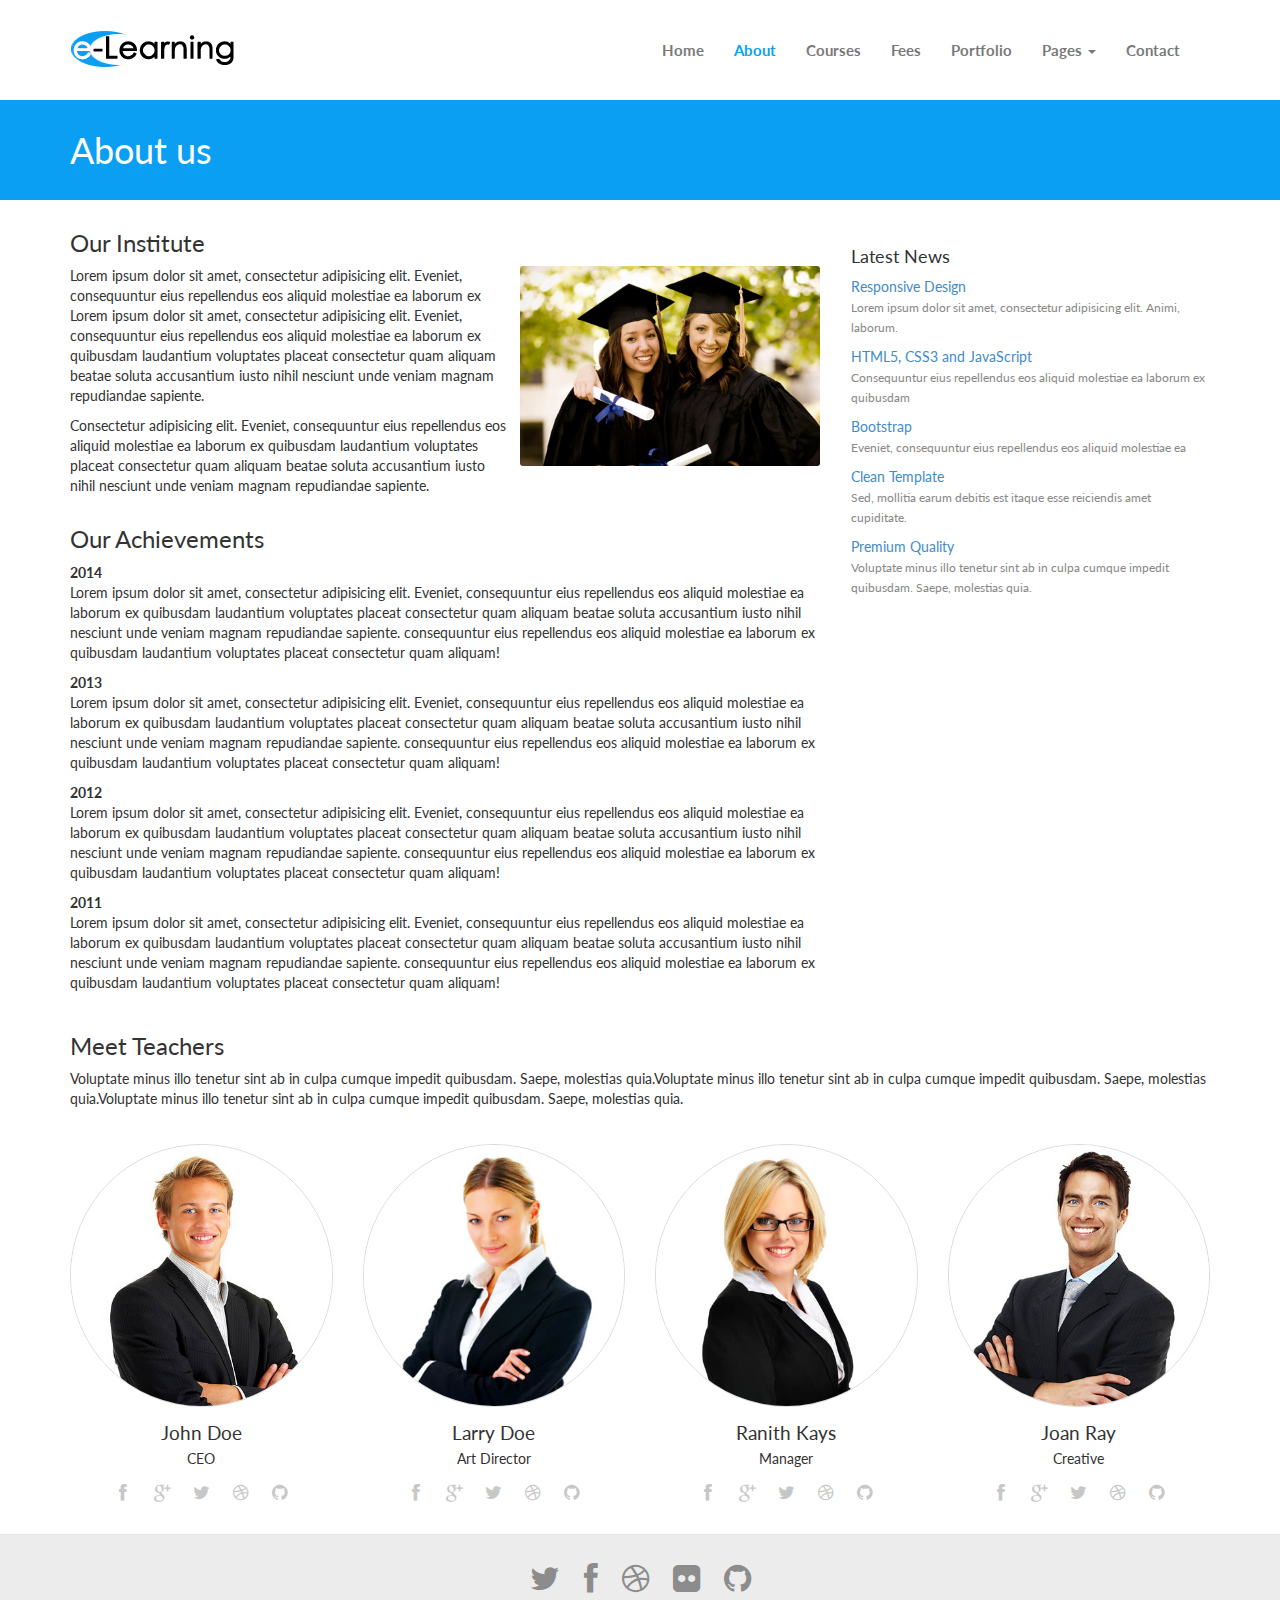
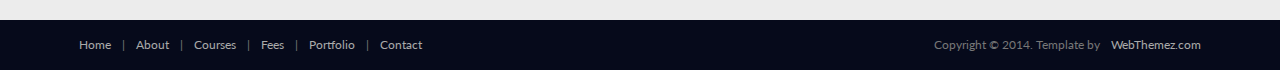
==== about.html @ e1119a82 "Added files via upload" ====
<!DOCTYPE html>
<html lang="en">
<head>
    <meta charset="utf-8">
    <meta name="viewport" content="width=device-width, initial-scale=1.0">
    <meta name="description" content="eLearning is a modern and fully responsive Template by WebThemez.">
    <meta name="author" content="webThemez.com">
    <title>eLearning - Free Educational Responsive Web Template </title>
    <link rel="favicon" href="assets/images/favicon.png">
    <link rel="stylesheet" media="screen" href="http://fonts.googleapis.com/css?family=Open+Sans:300,400,700">
    <link rel="stylesheet" href="assets/css/bootstrap.min.css">
    <link rel="stylesheet" href="assets/css/font-awesome.min.css">
    <!-- Custom styles for our template -->
    <link rel="stylesheet" href="assets/css/bootstrap-theme.css" media="screen">
    <link rel="stylesheet" href="assets/css/style.css">
    <!-- HTML5 shim and Respond.js IE8 support of HTML5 elements and media queries -->
    <!--[if lt IE 9]>
	<script src="assets/js/html5shiv.js"></script>
	<script src="assets/js/respond.min.js"></script>
	<![endif]-->
</head>

<body>
    <!-- Fixed navbar -->
    <div class="navbar navbar-inverse">
        <div class="container">
            <div class="navbar-header">
                <!-- Button for smallest screens -->
                <button type="button" class="navbar-toggle" data-toggle="collapse" data-target=".navbar-collapse"><span class="icon-bar"></span><span class="icon-bar"></span><span class="icon-bar"></span></button>
                <a class="navbar-brand" href="index.html">
                    <img src="assets/images/logo.png" alt="Techro HTML5 template"></a>
            </div>
            <div class="navbar-collapse collapse">
                <ul class="nav navbar-nav pull-right mainNav">
                    <li><a href="index.html">Home</a></li>
                    <li class="active"><a href="about.html">About</a></li>
                    <li><a href="courses.html">Courses</a></li>
                    <li><a href="fees.html">Fees</a></li>
                    <li><a href="portfolio.html">Portfolio</a></li>
                    <li class="dropdown">
                        <a href="#" class="dropdown-toggle" data-toggle="dropdown">Pages <b class="caret"></b></a>
                        <ul class="dropdown-menu">
                            <li><a href="sidebar-right.html">Right Sidebar</a></li>
                            <li><a href="#">Dummy Link1</a></li>
                            <li><a href="#">Dummy Link2</a></li>
                            <li><a href="#">Dummy Link3</a></li>
                        </ul>
                    </li>
                    <li><a href="contact.html">Contact</a></li>
                </ul>
            </div>
            <!--/.nav-collapse -->
        </div>
    </div>
    <!-- /.navbar -->

    <header id="head" class="secondary">
        <div class="container">
            <div class="row">
                <div class="col-sm-8">
                    <h1>About us</h1>
                </div>
            </div>
        </div>
    </header>

    <!-- container -->
    <section class="container">
        <div class="row">
            <!-- main content -->
            <section class="col-sm-8 maincontent">
                <h3>Our Institute</h3>
                <p>
                    <img src="assets/images/about.jpg" alt="" class="img-rounded pull-right" width="300">
                    Lorem ipsum dolor sit amet, consectetur adipisicing elit. Eveniet, consequuntur eius repellendus eos aliquid molestiae ea laborum ex Lorem ipsum dolor sit amet, consectetur adipisicing elit. Eveniet, consequuntur eius repellendus eos aliquid molestiae ea laborum ex quibusdam laudantium voluptates placeat consectetur quam aliquam beatae soluta accusantium iusto nihil nesciunt unde veniam magnam repudiandae sapiente.
                </p>
                <p>Consectetur adipisicing elit. Eveniet, consequuntur eius repellendus eos aliquid molestiae ea laborum ex quibusdam laudantium voluptates placeat consectetur quam aliquam beatae soluta accusantium iusto nihil nesciunt unde veniam magnam repudiandae sapiente.</p>
                <h3>Our Achievements</h3>
                <strong>2014</strong>
                <p>Lorem ipsum dolor sit amet, consectetur adipisicing elit. Eveniet, consequuntur eius repellendus eos aliquid molestiae ea laborum ex quibusdam laudantium voluptates placeat consectetur quam aliquam beatae soluta accusantium iusto nihil nesciunt unde veniam magnam repudiandae sapiente. consequuntur eius repellendus eos aliquid molestiae ea laborum ex quibusdam laudantium voluptates placeat consectetur quam aliquam!</p>
                <strong>2013</strong>
                <p>Lorem ipsum dolor sit amet, consectetur adipisicing elit. Eveniet, consequuntur eius repellendus eos aliquid molestiae ea laborum ex quibusdam laudantium voluptates placeat consectetur quam aliquam beatae soluta accusantium iusto nihil nesciunt unde veniam magnam repudiandae sapiente. consequuntur eius repellendus eos aliquid molestiae ea laborum ex quibusdam laudantium voluptates placeat consectetur quam aliquam!</p>
                <strong>2012</strong>
                <p>Lorem ipsum dolor sit amet, consectetur adipisicing elit. Eveniet, consequuntur eius repellendus eos aliquid molestiae ea laborum ex quibusdam laudantium voluptates placeat consectetur quam aliquam beatae soluta accusantium iusto nihil nesciunt unde veniam magnam repudiandae sapiente. consequuntur eius repellendus eos aliquid molestiae ea laborum ex quibusdam laudantium voluptates placeat consectetur quam aliquam!</p>
                <strong>2011</strong>
                <p>Lorem ipsum dolor sit amet, consectetur adipisicing elit. Eveniet, consequuntur eius repellendus eos aliquid molestiae ea laborum ex quibusdam laudantium voluptates placeat consectetur quam aliquam beatae soluta accusantium iusto nihil nesciunt unde veniam magnam repudiandae sapiente. consequuntur eius repellendus eos aliquid molestiae ea laborum ex quibusdam laudantium voluptates placeat consectetur quam aliquam!</p>
            </section>
            <!-- /main -->

            <!-- Sidebar -->
            <aside class="col-sm-4 sidebar sidebar-right">

                <div class="panel">
                    <h4>Latest News</h4>
                    <ul class="list-unstyled list-spaces">
                        <li><a href="">Responsive Design</a><br>
                            <span class="small text-muted">Lorem ipsum dolor sit amet, consectetur adipisicing elit. Animi, laborum.</span></li>
                        <li><a href="">HTML5, CSS3 and JavaScript</a><br>
                            <span class="small text-muted">Consequuntur eius repellendus eos aliquid molestiae ea laborum ex quibusdam</span></li>
                        <li><a href="">Bootstrap</a><br>
                            <span class="small text-muted">Eveniet, consequuntur eius repellendus eos aliquid molestiae ea</span></li>
                        <li><a href="">Clean Template</a><br>
                            <span class="small text-muted">Sed, mollitia earum debitis est itaque esse reiciendis amet cupiditate.</span></li>
                        <li><a href="">Premium Quality</a><br>
                            <span class="small text-muted">Voluptate minus illo tenetur sint ab in culpa cumque impedit quibusdam. Saepe, molestias quia.</span></li>
                    </ul>
                </div>

            </aside>
            <!-- /Sidebar -->

        </div>
    </section>
    <!-- /container -->
    <section class="team-content">
        <div class="container">
            <div class="row">
                <div class="col-md-12">
                    <h3>Meet Teachers</h3>
                    <p>Voluptate minus illo tenetur sint ab in culpa cumque impedit quibusdam. Saepe, molestias quia.Voluptate minus illo tenetur sint ab in culpa cumque impedit quibusdam. Saepe, molestias quia.Voluptate minus illo tenetur sint ab in culpa cumque impedit quibusdam. Saepe, molestias quia.</p>
                    <br />
                </div>
            </div>
            <div class="row">

                <div class="col-md-3 col-sm-6 col-xs-6">
                    <!-- Team Member -->
                    <div class="team-member">
                        <!-- Image Hover Block -->
                        <div class="member-img">
                            <!-- Image  -->
                            <img class="img-responsive" src="assets/images/photo-1.jpg" alt="">
                        </div>
                        <!-- Member Details -->
                        <h4>John Doe</h4>
                        <!-- Designation -->
                        <span class="pos">CEO</span>
                        <div class="team-socials">
                            <a href="#"><i class="fa fa-facebook"></i></a>
                            <a href="#"><i class="fa fa-google-plus"></i></a>
                            <a href="#"><i class="fa fa-twitter"></i></a>
                            <a href="#"><i class="fa fa-dribbble"></i></a>
                            <a href="#"><i class="fa fa-github"></i></a>
                        </div>
                    </div>
                </div>
                <div class="col-md-3 col-sm-6 col-xs-6">
                    <!-- Team Member -->
                    <div class="team-member pDark">
                        <!-- Image Hover Block -->
                        <div class="member-img">
                            <!-- Image  -->
                            <img class="img-responsive" src="assets/images/photo-2.jpg" alt="">
                        </div>
                        <!-- Member Details -->
                        <h4>Larry Doe</h4>
                        <!-- Designation -->
                        <span class="pos">Art Director</span>
                        <div class="team-socials">
                            <a href="#"><i class="fa fa-facebook"></i></a>
                            <a href="#"><i class="fa fa-google-plus"></i></a>
                            <a href="#"><i class="fa fa-twitter"></i></a>
                            <a href="#"><i class="fa fa-dribbble"></i></a>
                            <a href="#"><i class="fa fa-github"></i></a>
                        </div>
                    </div>
                </div>
                <div class="col-md-3 col-sm-6 col-xs-6">
                    <!-- Team Member -->
                    <div class="team-member pDark">
                        <!-- Image Hover Block -->
                        <div class="member-img">
                            <!-- Image  -->
                            <img class="img-responsive" src="assets/images/photo-3.jpg" alt="">
                        </div>
                        <!-- Member Details -->
                        <h4>Ranith Kays</h4>
                        <!-- Designation -->
                        <span class="pos">Manager</span>
                        <div class="team-socials">
                            <a href="#"><i class="fa fa-facebook"></i></a>
                            <a href="#"><i class="fa fa-google-plus"></i></a>
                            <a href="#"><i class="fa fa-twitter"></i></a>
                            <a href="#"><i class="fa fa-dribbble"></i></a>
                            <a href="#"><i class="fa fa-github"></i></a>
                        </div>
                    </div>
                </div>
                <div class="col-md-3 col-sm-6 col-xs-6">
                    <!-- Team Member -->
                    <div class="team-member pDark">
                        <!-- Image Hover Block -->
                        <div class="member-img">
                            <!-- Image  -->
                            <img class="img-responsive" src="assets/images/photo-4.jpg" alt="">
                        </div>
                        <!-- Member Details -->
                        <h4>Joan Ray</h4>
                        <!-- Designation -->
                        <span class="pos">Creative</span>
                        <div class="team-socials">
                            <a href="#"><i class="fa fa-facebook"></i></a>
                            <a href="#"><i class="fa fa-google-plus"></i></a>
                            <a href="#"><i class="fa fa-twitter"></i></a>
                            <a href="#"><i class="fa fa-dribbble"></i></a>
                            <a href="#"><i class="fa fa-github"></i></a>
                        </div>
                    </div>
                </div>
            </div>
        </div>
    </section>
    <footer id="footer">
        <div class="container">
            <div class="social text-center">
                <a href="#"><i class="fa fa-twitter"></i></a>
                <a href="#"><i class="fa fa-facebook"></i></a>
                <a href="#"><i class="fa fa-dribbble"></i></a>
                <a href="#"><i class="fa fa-flickr"></i></a>
                <a href="#"><i class="fa fa-github"></i></a>
            </div>

            <div class="clear"></div>
            <!--CLEAR FLOATS-->
        </div>
        <div class="footer2">
            <div class="container">
                <div class="row">

                    <div class="col-md-6 panel">
                        <div class="panel-body">
                            <p class="simplenav">
                                <a href="index.html">Home</a> | 
								<a href="about.html">About</a> |
								<a href="courses.html">Courses</a> |
                                <a href="fees.html">Fees</a> |
								<a href="portfolio.html">Portfolio</a> |
								<a href="contact.html">Contact</a>
                            </p>
                        </div>
                    </div>

                    <div class="col-md-6 panel">
                        <div class="panel-body">
                            <p class="text-right">
                                Copyright &copy; 2014. Template by <a href="http://webthemez.com/" rel="develop">WebThemez.com</a>
                            </p>
                        </div>
                    </div>

                </div>
                <!-- /row of panels -->
            </div>
        </div>
    </footer>



    <!-- JavaScript libs are placed at the end of the document so the pages load faster -->
    <script src="http://ajax.googleapis.com/ajax/libs/jquery/1.10.2/jquery.min.js"></script>
    <script src="http://netdna.bootstrapcdn.com/bootstrap/3.0.0/js/bootstrap.min.js"></script>
    <script src="assets/js/custom.js"></script>
</body>
</html>
---- assets/css/style.css ----
/*
Theme: eLearning - Free Educational Responsive Web Template
Description: Free to use for personal and commercial use
Author: WebThemez.com
Website: http://webthemez.com
Note: Please do not remove the footer backlink (webthemez.com)--(if you want to remove contact: webthemez@gmail.com)
Licence: Creative Commons Attribution 3.0** - http://creativecommons.org/licenses/by/3.0/
*/
@import url(http://fonts.googleapis.com/css?family=Lato:400,700);

body {
    font-family: 'Lato', sans-serif;
    font-weight: normal;
}
/*General*/
h1, h2, h3, h4, h5, h6 {
    font-weight: normal;
    font-family: 'Lato', sans-serif;
}

h1, .h1, h2, .h2, h3, .h3 {
    margin-top: 30px;
}

h2 {
    margin: 30px 0;
}

.navbar-toggle {
    background-color: rgba(0, 0, 0, 0.89);
}

blockquote {
    font-style: italic;
    font-family: Georgia;
    color: #999;
    margin: 30px 0 30px;
}

label {
    color: #777;
}

/* Header */
#head {
    background: #181015 url( ../images/bg_header.jpg) no-repeat;
    background-size: cover;
    min-height: 520px;
    text-align: center;
    color: white;
    font-weight: 300;
    position: relative;
    border-top: 1px solid #0b9ff3;
    background-position-x: center;
}

    #head.secondary {
        height: 100px;
        min-height: 100px;
        padding-top: 0px;
    }

    #head .lead {
        font-size: 44px;
        margin-bottom: 6px;
        color: white;
        line-height: 1.15em;
    }

    #head .tagline {
        color: rgba(255,255,255,0.75);
        margin-bottom: 25px;
    }

        #head .tagline a {
            color: #fff;
        }

    #head .btn {
        margin-bottom: 10px;
    }

    #head .btn-default {
        text-shadow: none;
        background: transparent;
        color: rgba(255,255,255,.5);
        -webkit-box-shadow: inset 0px 0px 0px 3px rgba(255,255,255,.5);
        -moz-box-shadow: inset 0px 0px 0px 3px rgba(255,255,255,.5);
        box-shadow: inset 0px 0px 0px 3px rgba(255,255,255,.5);
        background: transparent;
    }

        #head .btn-default:hover,
        #head .btn-default:focus {
            color: rgba(255,255,255,.8);
            -webkit-box-shadow: inset 0px 0px 0px 3px rgba(255,255,255,.8);
            -moz-box-shadow: inset 0px 0px 0px 3px rgba(255,255,255,.8);
            box-shadow: inset 0px 0px 0px 3px rgba(255,255,255,.8);
            background: transparent;
        }

        #head .btn-default:active,
        #head .btn-default.active {
            color: #fff;
            -webkit-box-shadow: inset 0px 0px 0px 3px #fff;
            -moz-box-shadow: inset 0px 0px 0px 3px #fff;
            box-shadow: inset 0px 0px 0px 3px #fff;
            background: transparent;
        }

.panel {
    margin-bottom: 0px;
    background-color: transparent;
    border: 1px solid transparent;
    border-radius: 0px;
    -webkit-box-shadow: none;
    box-shadow: none;
}

.panel-body {
    padding: 0px;
}

.btn-action, .btn-primary {
    color: #FFEFD7;
    background-image: -webkit-linear-gradient(top, #0ecfec 0%, #09bed9 100%);
    background-image: linear-gradient(to bottom, #0ecfec 0%, #09bed9 100%);
    filter: progid:DXImageTransform.Microsoft.gradient(startColorstr='#0ecfec22', endColorstr='#09bed900', GradientType=0);
    filter: progid:DXImageTransform.Microsoft.gradient(enabled = false);
    background-repeat: repeat-x;
    border: 0 none;
}

    .btn-action:hover, .btn-primary:hover {
        background: #04a0b7;
    }

.slideUp {
    top: -100px;
}

.navbar-inverse {
    background: #fff;
}

.navbar-inverse {
    border: none;
}

    .navbar-inverse .navbar-nav > li > a, .navbar-inverse .navbar-nav > .open ul > a {
        color: #797979;
        font-size: 15px;
        font-weight: 700;
    }

        .navbar-inverse .navbar-nav > li > a:hover, .navbar-inverse .navbar-nav > li > a:focus, .navbar-inverse .navbar-nav > .open > a:hover, .navbar-inverse .navbar-nav > .open > a:focus {
            background: none;
            color: #0b9ff3 !important;
        }

    .navbar-inverse .navbar-nav > .active > a {
        background: none;
        color: #0b9ff3;
    }

    .navbar-inverse .navbar-nav > li > a, .navbar-inverse .navbar-nav > .open ul > a {
        text-align: left;
    }
/* Highlights*/
.highlight {
    margin-top: 40px;
}

.h-caption {
    text-align: center;
}

    .h-caption i {
        display: block;
        font-size: 54px;
        color: #0b9ff3;
        margin-bottom: 36px;
    }

    .h-caption h4 {
        color: #382526;
        font-size: 16px;
        font-weight: bold;
        margin-bottom: 20px;
    }

div.hbox {
    background: #fff;
    padding: 10px 15px;
}

.h-body {
}

.jumbotron {
    background-color: #E0E0E0;
}

.page-header {
    border-bottom: 1px solid #15c008;
}

.page-title {
    margin-top: 20px;
    font-weight: 300;
    color: #15c008;
}

.text-muted {
    color: #888;
}

.breadcrumb {
    background: none;
    padding: 0;
    margin: 30px 0 0px 0;
}

ul.list-spaces li {
    margin-bottom: 10px;
}

/* Helpers */
.container-full {
    margin: 0 auto;
    width: 100%;
}

.top-space {
    margin-top: 60px;
}

.top-margin {
    margin-top: 20px;
}

.circle {
    background: rgb(214, 214, 214);
    width: 95px;
    height: 95px;
    border-radius: 90px;
    line-height: 95px;
    margin: 0 auto 20px;
}

img {
    max-width: 100%;
}

    img.pull-right {
        margin-left: 10px;
    }

    img.pull-left {
        margin-right: 10px;
    }

#map {
    width: 100%;
    height: 280px;
}

#social {
    margin-top: 50px;
    margin-bottom: 50px;
}

    #social .wrapper {
        width: 340px;
        margin: 0 auto;
    }

.sidebar {
    padding-top: 36px;
    padding-bottom: 30px;
}

    .sidebar .panel {
        margin-bottom: 20px;
    }

    .sidebar h1, .sidebar .h1, .sidebar h2, .sidebar .h2, .sidebar h3, .sidebar .h3 {
        margin-top: 20px;
    }

.featured-box {
    padding: 20px;
    border: solid 1px #ddd;
    background: rgb(240, 240, 240);
    margin-bottom: 20px;
}

    .featured-box .text {
        padding-left: 80px;
    }

    .featured-box h3 {
        margin: 0 0 5px 0;
    }

    .featured-box i {
        position: absolute;
        display: inline-block;
        color: #0b9ff3;
        border: solid 2px #0b9ff3;
        background: #fff;
        padding: 0px;
        border-radius: 50px;
        width: 24px;
        height: 24px;
        margin: 0px;
        width: 60px;
        height: 60px;
        text-align: center;
        line-height: 60px;
    }

footer {
    border-top: 1px solid #e5e5e5;
    background: #ECECEC;
}

.social {
    margin: 20px 0;
}

    .social a {
        font-size: 32px;
        margin: 0 10px;
        color: #8c8c8c;
    }

        .social a:hover {
            color: #0b9ff3;
        }
/* Footer */
.footer1 {
    background: #fff;
    padding: 30px 0 0 0;
    font-size: 12px;
    color: #999;
}

    .footer1 a {
        color: #ccc;
    }

        .footer1 a:hover {
            color: #fff;
        }

    .footer1 .panel {
        margin-bottom: 30px;
    }

    .footer1 .panel-title {
        font-size: 17px;
        font-weight: bold;
        color: #ccc;
        margin: 0 0 20px;
    }

    .footer1 .entry-meta {
        border-top: 1px solid #ccc;
        border-bottom: 1px solid #ccc;
        margin: 0 0 35px 0;
        padding: 2px 0;
        color: #888888;
        font-size: 12px;
        font-size: 0.75rem;
    }

        .footer1 .entry-meta a {
            color: #333333;
        }

        .footer1 .entry-meta .meta-in {
            border-top: 1px solid #ccc;
            border-bottom: 1px solid #ccc;
            padding: 10px 0;
        }

.follow-me-icons {
    font-size: 30px;
}

    .follow-me-icons i {
        float: left;
        margin: 0 10px 0 0;
        color: #0b9ff3;
    }

.footer2 {
    background: #060a1b;
    padding: 15px 0;
    color: #777;
    font-size: 12px;
}

    .footer2 a {
        color: #aaa;
    }

        .footer2 a:hover {
            color: #fff;
        }

    .footer2 p {
        margin: 0;
    }

.panel-simplenav {
    margin-left: -5px;
}

    .panel-simplenav a {
        margin: 0 5px;
    }

#services .fa {
    color: #0b9ff3;
}
/* carousel */
#quote-carousel {
    padding: 0 10px 30px 10px;
    margin-top: 30px 0px 0px;
}

    /* Control buttons  */
    #quote-carousel .carousel-control {
        background: none;
        color: #222;
        font-size: 2.3em;
        text-shadow: none;
        margin-top: 30px;
    }
        /* Previous button  */
        #quote-carousel .carousel-control.left {
            left: -12px;
        }
        /* Next button  */
        #quote-carousel .carousel-control.right {
            right: -12px !important;
        }
    /* Changes the position of the indicators */
    #quote-carousel .carousel-indicators {
        right: 50%;
        top: auto;
        bottom: 0px;
        margin-right: -19px;
    }
        /* Changes the color of the indicators */
        #quote-carousel .carousel-indicators li {
            background: #c0c0c0;
        }

        #quote-carousel .carousel-indicators .active {
            background: #333333;
        }

    #quote-carousel img {
        width: 250px;
        height: 100px;
    }
/* End carousel */

.item blockquote {
    border-left: none;
    margin: 0;
}

    .item blockquote img {
        margin-bottom: 10px;
    }

    .item blockquote p:before {
        content: "\f10d";
        font-family: 'Fontawesome';
        float: left;
        margin-right: 10px;
    }

.contact ul {
    padding: 0px;
}

    .contact ul li {
        margin-bottom: 10px;
        list-style: none;
    }

footer ul li {
    list-style: none;
}

#map-canvas {
    height: 100%;
    margin: 0px;
    padding: 0px;
}

/* ------- */

.isotopeWrapper article {
    margin-bottom: 30px;
}

#portfolio {
}

    #portfolio img {
        width: 100%;
    }

    #portfolio article p {
        margin-bottom: 1.45em;
        /*set next row on the baseline*/;
    }

nav#filter {
    margin-bottom: 1.5em;
}

    nav#filter li {
        display: inline-block;
        margin: 10px;
    }

    nav#filter a {
        padding: 4px 12px;
        line-height: 20px;
        border: 1px solid #00bfff;
        text-decoration: none;
        color: #00bfff;
    }

        nav#filter a.current {
            background: #00bfff;
            color: #fff;
        }

.iconColor .fa {
    color: #ee0c45;
}

.portfolio-items article img {
    width: 100%;
}

.portfolio-item {
    display: block;
    position: relative;
    -webkit-transition: all 0.2s ease-in-out;
    -moz-transition: all 0.2s ease-in-out;
    -o-transition: all 0.2s ease-in-out;
    transition: all 0.2s ease-in-out;
}

    .portfolio-item img {
        -webkit-transition: all 300ms linear;
        -moz-transition: all 300ms linear;
        -o-transition: all 300ms linear;
        -ms-transition: all 300ms linear;
        transition: all 300ms linear;
    }

    .portfolio-item .portfolio-desc {
        display: block;
        opacity: 0;
        position: absolute;
        width: 100%;
        left: 0;
        top: 0;
        color: rgba(220, 220, 220);
    }

.fancybox-overlay {
    background: rgba(0, 0, 0, 0.64);
}

.portfolio-item:hover .portfolio-desc {
    padding-top: 20%;
    height: 100%;
    transition: all 200ms ease-in-out 0s;
    opacity: 1;
    background: rgba(61, 61, 61, 0.67);
}

.portfolio-item .portfolio-desc a {
    color: #fff;
    text-align: center;
    display: block;
}

    .portfolio-item .portfolio-desc a:hover {
        /*text-shadow: 2px 2px 1px rgba(0, 0, 0, 0.7);*/
        text-decoration: none;
    }

.portfolio-item .portfolio-desc .folio-info {
    top: -20px;
    padding: 30px;
    height: 0;
    opacity: 0;
    position: relative;
}

.portfolio-item:hover .folio-info {
    height: 100%;
    opacity: 1;
    transition: all 500ms ease-in-out 0s;
    top: 5px;
}

.portfolio-item .portfolio-desc .folio-info h5 {
    text-transform: uppercase;
    text-align: center;
    font-weight: bold;
    font-size: 1.4em;
}

.portfolio-item .portfolio-desc .folio-info p {
    color: #ffffff;
    font-size: 12px;
}


/*Da Slider*/
.da-slider {
    width: auto;
    height: auto;
    max-height: initial;
    position: absolute;
    top: 0px;
    bottom: 0px;
    right: 0px;
    left: 0px;
}

.da-slide h2 {
    text-align: center;
    top: 15%;
    font-weight: bold;
}

.da-slide p {
    text-align: center;
    top: 40%;
    font-size: 30px;
}

.da-arrows span {
    position: absolute;
    top: 45%;
}

.da-dots span.da-dots-current:after {
    content: '';
    background: #0b9ff3;
}

.team-member {
    padding-top: 5px;
    margin-bottom: 15px;
}

.team-heading {
    display: block;
    width: 100%;
}

.member-img {
    overflow: hidden;
}

    .member-img img {
        border-radius: 182px;
        border: 1px solid rgb(218, 218, 218);
    }

.team-socials {
    margin: 15px 0;
    display: block;
    text-align: center;
}

    .team-socials i {
        width: 35px;
        height: 35px;
        position: relative;
        display: inline-block;
        text-align: center;
        font-size: 18px;
        color: #C7C7C7;
    }

        .team-socials i:hover {
            color: #0b9ff3;
        }

.team-member h4 {
    font-size: 19px;
    line-height: 32px;
    padding: 10px 0 0;
    text-align: center;
    margin: 0px;
}

.team-member .pos {
    display: block;
    margin: 0;
    text-align: center;
}

#head.secondary {
    height: 100px;
    min-height: 100px;
    padding-top: 0px;
    background: #181015 url(../images/bg_header.jpg) 0px -232px no-repeat;
    background: #0b9ff3;
    background-size: cover;
    text-align: left;
}
/*Price table*/
.flat {
    margin: 30px 0;
}

    .flat .plan {
        border-radius: 0px;
        list-style: none;
        padding: 0 0 20px;
        margin: 0 0 15px;
        background: #fff;
        text-align: center;
        box-shadow: 0px 3px 3px rgba(0, 0, 0, 0.29) !important;
    }

        .flat .plan li {
            padding: 10px 15px;
            color: #ccc;
            border-top: 1px solid #f5f5f5;
            -webkit-transition: 300ms;
            transition: 300ms;
        }

            .flat .plan li.plan-price {
                border-top: 0;
            }

            .flat .plan li.plan-name {
                border-radius: 0;
                padding: 15px;
                font-size: 24px;
                line-height: 24px;
                color: #fff;
                background: #4E4E4E;
                margin-bottom: 30px;
                border-top: 0;
            }

            .flat .plan li > strong {
                color: #6B6B6B;
                font-weight: normal;
            }

            .flat .plan li.plan-action {
                margin-top: 10px;
                border-top: 0;
            }

        .flat .plan.featured {
            -webkit-transform: scale(1.1);
            -ms-transform: scale(1.1);
            transform: scale(1.1);
        }

            .flat .plan.featured:hover li.plan-name, .flat .plan:hover li.plan-name, .flat .plan.featured.plan-name {
                background: #00bfff !important;
            }

.btn {
    background: #00bfff;
    color: #fff;
}
.footer2 a {
padding:4px 8px;
}
/**
  MEDIA QUERIES
*/
@media (max-width: 767px) {
    #head.secondary {
        height: 80px;
        min-height: 80px;
        background-size: initial;
    }

    #head {
        min-height: 420px;
    }

        #head .lead {
            font-size: 34px;
        }
}

/* Small devices (tablets, 768px and up) */
@media (min-width: 768px) {
    #quote-carousel {
        margin-bottom: 0;
        padding: 0 40px 30px 40px;
        margin-top: 30px;
    }
}

@media (max-width: 767px) {
    .navbar-collapse ul {
        text-align: right;
        margin-right: 0px;
    }
}
/* Small devices (tablets, up to 768px) */
@media (max-width: 768px) {
    /* Make the indicators larger for easier clicking with fingers/thumb on mobile */
    #quote-carousel .carousel-indicators {
        bottom: -20px !important;
    }

        #quote-carousel .carousel-indicators li {
            display: inline-block;
            margin: 0px 5px;
            width: 15px;
            height: 15px;
        }

            #quote-carousel .carousel-indicators li.active {
                margin: 0px 5px;
                width: 20px;
                height: 20px;
            }

    .footer2 p {
        margin: 0;
        text-align: center;
    }
}

@media (max-width: 420px) {
    .da-slide h2 {
        font-size: 28px;
    }

    .da-slide p {
        font-size: 19px;
        font-weight: 400;
    }
}
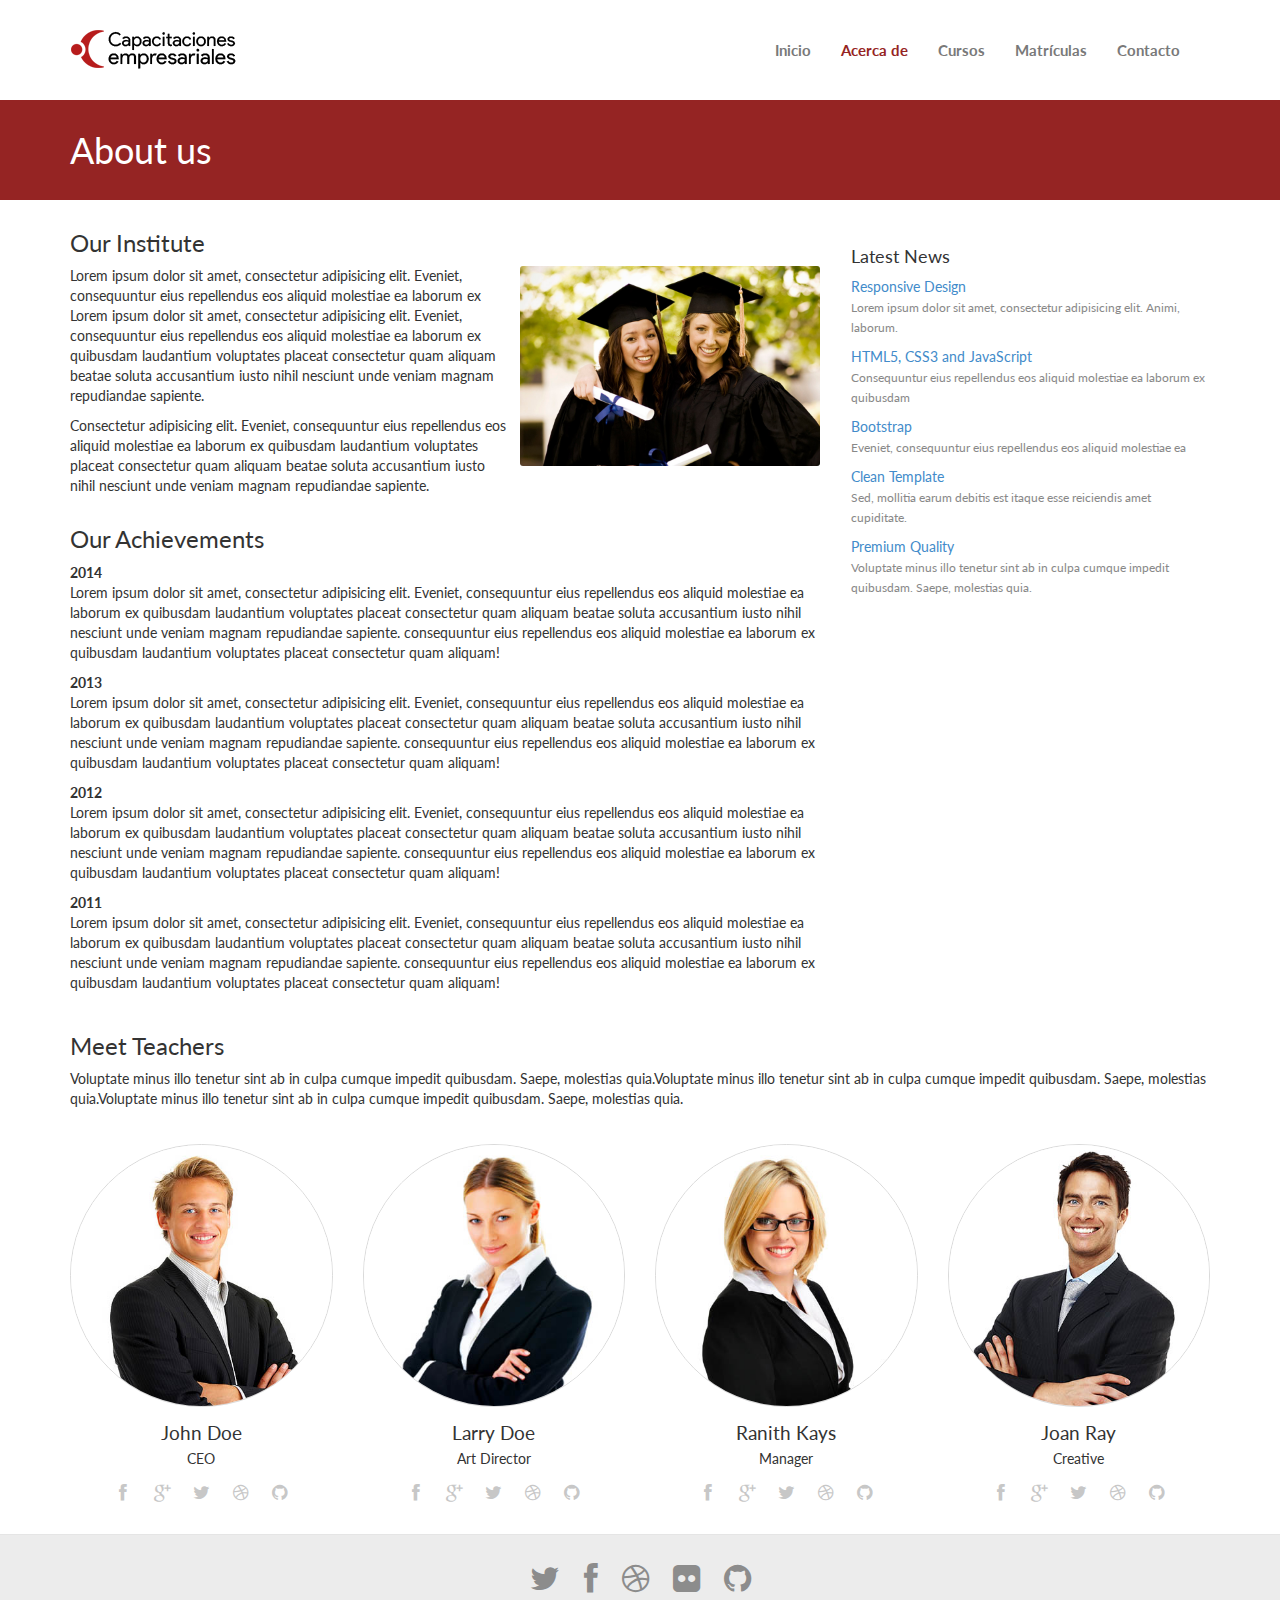
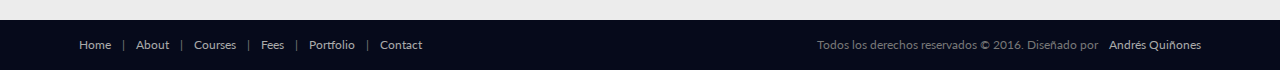
==== commit 7ad40b86: "Added files via upload" ====
--- a/about.html
+++ b/about.html
@@ -1,11 +1,11 @@
 <!DOCTYPE html>
-<html lang="en">
+<html lang="es">
 <head>
     <meta charset="utf-8">
     <meta name="viewport" content="width=device-width, initial-scale=1.0">
     <meta name="description" content="eLearning is a modern and fully responsive Template by WebThemez.">
     <meta name="author" content="webThemez.com">
-    <title>eLearning - Free Educational Responsive Web Template </title>
+    <title>Capacitaciones empresariales - Formación presencial, e-learning y blended learning </title>
     <link rel="favicon" href="assets/images/favicon.png">
     <link rel="stylesheet" media="screen" href="http://fonts.googleapis.com/css?family=Open+Sans:300,400,700">
     <link rel="stylesheet" href="assets/css/bootstrap.min.css">
@@ -32,11 +32,11 @@
             </div>
             <div class="navbar-collapse collapse">
                 <ul class="nav navbar-nav pull-right mainNav">
-                    <li><a href="index.html">Home</a></li>
-                    <li class="active"><a href="about.html">About</a></li>
-                    <li><a href="courses.html">Courses</a></li>
-                    <li><a href="fees.html">Fees</a></li>
-                    <li><a href="portfolio.html">Portfolio</a></li>
+                    <li><a href="index.html">Inicio</a></li>
+                    <li class="active"><a href="about.html">Acerca de</a></li>
+                    <li><a href="courses.html">Cursos</a></li>
+                    <li><a href="fees.html">Matrículas</a></li>
+                    <!--<li><a href="portfolio.html">Portfolio</a></li>
                     <li class="dropdown">
                         <a href="#" class="dropdown-toggle" data-toggle="dropdown">Pages <b class="caret"></b></a>
                         <ul class="dropdown-menu">
@@ -45,8 +45,8 @@
                             <li><a href="#">Dummy Link2</a></li>
                             <li><a href="#">Dummy Link3</a></li>
                         </ul>
-                    </li>
-                    <li><a href="contact.html">Contact</a></li>
+                    </li>-->
+                    <li><a href="contact.html">Contacto</a></li>
                 </ul>
             </div>
             <!--/.nav-collapse -->
@@ -243,7 +243,7 @@
                     <div class="col-md-6 panel">
                         <div class="panel-body">
                             <p class="text-right">
-                                Copyright &copy; 2014. Template by <a href="http://webthemez.com/" rel="develop">WebThemez.com</a>
+                                Todos los derechos reservados &copy; 2016. Diseñado por <a href="http://gurugrafico.com/" rel="Gurú Gráfico">Andrés Quiñones</a>
                             </p>
                         </div>
                     </div>
--- a/assets/css/style.css
+++ b/assets/css/style.css
@@ -1,5 +1,5 @@
 /*
-Theme: eLearning - Free Educational Responsive Web Template
+Theme: Capacitaciones empresariales - Formación presencial, e-learning y blended learning
 Description: Free to use for personal and commercial use
 Author: WebThemez.com
 Website: http://webthemez.com
@@ -50,7 +50,7 @@
     color: white;
     font-weight: 300;
     position: relative;
-    border-top: 1px solid #0b9ff3;
+    border-top: 1px solid #952423;
     background-position-x: center;
 }
 
@@ -155,12 +155,12 @@
 
         .navbar-inverse .navbar-nav > li > a:hover, .navbar-inverse .navbar-nav > li > a:focus, .navbar-inverse .navbar-nav > .open > a:hover, .navbar-inverse .navbar-nav > .open > a:focus {
             background: none;
-            color: #0b9ff3 !important;
+            color: #952423 !important;
         }
 
     .navbar-inverse .navbar-nav > .active > a {
         background: none;
-        color: #0b9ff3;
+        color: #952423;
     }
 
     .navbar-inverse .navbar-nav > li > a, .navbar-inverse .navbar-nav > .open ul > a {
@@ -178,7 +178,7 @@
     .h-caption i {
         display: block;
         font-size: 54px;
-        color: #0b9ff3;
+        color: #952423;
         margin-bottom: 36px;
     }
 
@@ -306,8 +306,8 @@
     .featured-box i {
         position: absolute;
         display: inline-block;
-        color: #0b9ff3;
-        border: solid 2px #0b9ff3;
+        color: #952423;
+        border: solid 2px #952423;
         background: #fff;
         padding: 0px;
         border-radius: 50px;
@@ -336,7 +336,7 @@
     }
 
         .social a:hover {
-            color: #0b9ff3;
+            color: #952423;
         }
 /* Footer */
 .footer1 {
@@ -392,7 +392,7 @@
     .follow-me-icons i {
         float: left;
         margin: 0 10px 0 0;
-        color: #0b9ff3;
+        color: #952423;
     }
 
 .footer2 {
@@ -423,7 +423,7 @@
     }
 
 #services .fa {
-    color: #0b9ff3;
+    color: #952423;
 }
 /* carousel */
 #quote-carousel {
@@ -643,13 +643,13 @@
 }
 
 .da-slide h2 {
-    text-align: center;
+    text-align: left;
     top: 15%;
     font-weight: bold;
 }
 
 .da-slide p {
-    text-align: center;
+    text-align: left;
     top: 40%;
     font-size: 30px;
 }
@@ -661,7 +661,7 @@
 
 .da-dots span.da-dots-current:after {
     content: '';
-    background: #0b9ff3;
+    background: #952423;
 }
 
 .team-member {
@@ -700,7 +700,7 @@
     }
 
         .team-socials i:hover {
-            color: #0b9ff3;
+            color: #952423;
         }
 
 .team-member h4 {
@@ -722,7 +722,7 @@
     min-height: 100px;
     padding-top: 0px;
     background: #181015 url(../images/bg_header.jpg) 0px -232px no-repeat;
-    background: #0b9ff3;
+    background: #952423;
     background-size: cover;
     text-align: left;
 }
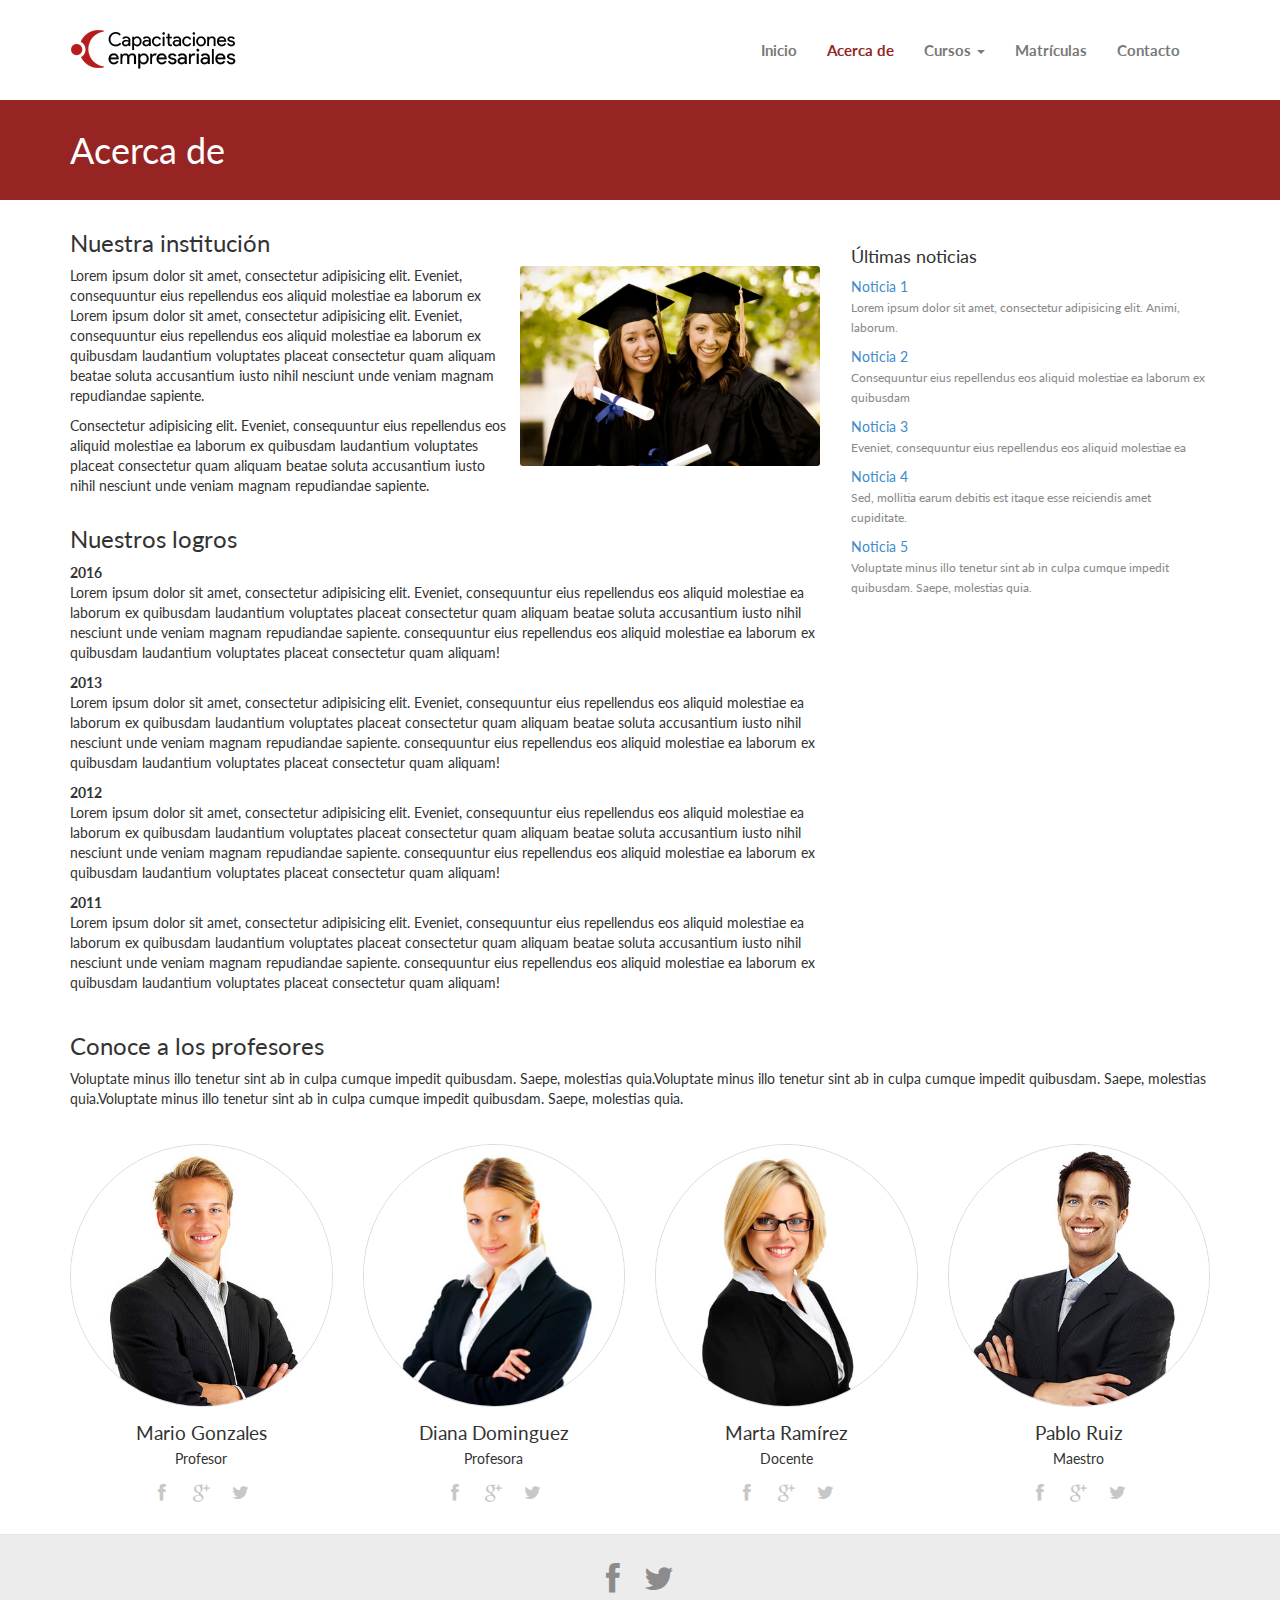
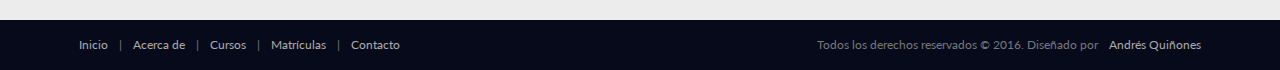
==== commit 3c0a0395: "Added files via upload" ====
--- a/about.html
+++ b/about.html
@@ -34,7 +34,15 @@
                 <ul class="nav navbar-nav pull-right mainNav">
                     <li><a href="index.html">Inicio</a></li>
                     <li class="active"><a href="about.html">Acerca de</a></li>
-                    <li><a href="courses.html">Cursos</a></li>
+                    <li class="dropdown">
+                        <a href="courses.html" class="dropdown-toggle" data-toggle="dropdown">Cursos <b class="caret"></b></a>
+                        <ul class="dropdown-menu">
+                            <li><a href="sidebar-right.html">Trade marketing</a></li>
+                            <li><a href="servicio-al-cliente.html">Servicio al cliente</a></li>
+                            <li><a href="salud-ocupacional.html">Salud ocupacional</a></li>
+                            <li><a href="logistica.html">Logística</a></li>
+                        </ul>
+                    </li>
                     <li><a href="fees.html">Matrículas</a></li>
                     <!--<li><a href="portfolio.html">Portfolio</a></li>
                     <li class="dropdown">
@@ -47,6 +55,7 @@
                         </ul>
                     </li>-->
                     <li><a href="contact.html">Contacto</a></li>
+
                 </ul>
             </div>
             <!--/.nav-collapse -->
@@ -58,7 +67,7 @@
         <div class="container">
             <div class="row">
                 <div class="col-sm-8">
-                    <h1>About us</h1>
+                    <h1>Acerca de</h1>
                 </div>
             </div>
         </div>
@@ -69,14 +78,14 @@
         <div class="row">
             <!-- main content -->
             <section class="col-sm-8 maincontent">
-                <h3>Our Institute</h3>
+                <h3>Nuestra institución</h3>
                 <p>
                     <img src="assets/images/about.jpg" alt="" class="img-rounded pull-right" width="300">
                     Lorem ipsum dolor sit amet, consectetur adipisicing elit. Eveniet, consequuntur eius repellendus eos aliquid molestiae ea laborum ex Lorem ipsum dolor sit amet, consectetur adipisicing elit. Eveniet, consequuntur eius repellendus eos aliquid molestiae ea laborum ex quibusdam laudantium voluptates placeat consectetur quam aliquam beatae soluta accusantium iusto nihil nesciunt unde veniam magnam repudiandae sapiente.
                 </p>
                 <p>Consectetur adipisicing elit. Eveniet, consequuntur eius repellendus eos aliquid molestiae ea laborum ex quibusdam laudantium voluptates placeat consectetur quam aliquam beatae soluta accusantium iusto nihil nesciunt unde veniam magnam repudiandae sapiente.</p>
-                <h3>Our Achievements</h3>
-                <strong>2014</strong>
+                <h3>Nuestros logros</h3>
+                <strong>2016</strong>
                 <p>Lorem ipsum dolor sit amet, consectetur adipisicing elit. Eveniet, consequuntur eius repellendus eos aliquid molestiae ea laborum ex quibusdam laudantium voluptates placeat consectetur quam aliquam beatae soluta accusantium iusto nihil nesciunt unde veniam magnam repudiandae sapiente. consequuntur eius repellendus eos aliquid molestiae ea laborum ex quibusdam laudantium voluptates placeat consectetur quam aliquam!</p>
                 <strong>2013</strong>
                 <p>Lorem ipsum dolor sit amet, consectetur adipisicing elit. Eveniet, consequuntur eius repellendus eos aliquid molestiae ea laborum ex quibusdam laudantium voluptates placeat consectetur quam aliquam beatae soluta accusantium iusto nihil nesciunt unde veniam magnam repudiandae sapiente. consequuntur eius repellendus eos aliquid molestiae ea laborum ex quibusdam laudantium voluptates placeat consectetur quam aliquam!</p>
@@ -91,17 +100,17 @@
             <aside class="col-sm-4 sidebar sidebar-right">
 
                 <div class="panel">
-                    <h4>Latest News</h4>
+                    <h4>Últimas noticias</h4>
                     <ul class="list-unstyled list-spaces">
-                        <li><a href="">Responsive Design</a><br>
+                        <li><a href="">Noticia 1</a><br>
                             <span class="small text-muted">Lorem ipsum dolor sit amet, consectetur adipisicing elit. Animi, laborum.</span></li>
-                        <li><a href="">HTML5, CSS3 and JavaScript</a><br>
+                        <li><a href="">Noticia 2</a><br>
                             <span class="small text-muted">Consequuntur eius repellendus eos aliquid molestiae ea laborum ex quibusdam</span></li>
-                        <li><a href="">Bootstrap</a><br>
+                        <li><a href="">Noticia 3</a><br>
                             <span class="small text-muted">Eveniet, consequuntur eius repellendus eos aliquid molestiae ea</span></li>
-                        <li><a href="">Clean Template</a><br>
+                        <li><a href="">Noticia 4</a><br>
                             <span class="small text-muted">Sed, mollitia earum debitis est itaque esse reiciendis amet cupiditate.</span></li>
-                        <li><a href="">Premium Quality</a><br>
+                        <li><a href="">Noticia 5</a><br>
                             <span class="small text-muted">Voluptate minus illo tenetur sint ab in culpa cumque impedit quibusdam. Saepe, molestias quia.</span></li>
                     </ul>
                 </div>
@@ -116,7 +125,7 @@
         <div class="container">
             <div class="row">
                 <div class="col-md-12">
-                    <h3>Meet Teachers</h3>
+                    <h3>Conoce a los profesores</h3>
                     <p>Voluptate minus illo tenetur sint ab in culpa cumque impedit quibusdam. Saepe, molestias quia.Voluptate minus illo tenetur sint ab in culpa cumque impedit quibusdam. Saepe, molestias quia.Voluptate minus illo tenetur sint ab in culpa cumque impedit quibusdam. Saepe, molestias quia.</p>
                     <br />
                 </div>
@@ -132,15 +141,14 @@
                             <img class="img-responsive" src="assets/images/photo-1.jpg" alt="">
                         </div>
                         <!-- Member Details -->
-                        <h4>John Doe</h4>
-                        <!-- Designation -->
-                        <span class="pos">CEO</span>
-                        <div class="team-socials">
-                            <a href="#"><i class="fa fa-facebook"></i></a>
-                            <a href="#"><i class="fa fa-google-plus"></i></a>
-                            <a href="#"><i class="fa fa-twitter"></i></a>
-                            <a href="#"><i class="fa fa-dribbble"></i></a>
-                            <a href="#"><i class="fa fa-github"></i></a>
+                        <h4>Mario Gonzales</h4>
+                        <!-- Designation -->
+                        <span class="pos">Profesor</span>
+                        <div class="team-socials">
+                            <a href="#"><i class="fa fa-facebook"></i></a>
+                            <a href="#"><i class="fa fa-google-plus"></i></a>
+                            <a href="#"><i class="fa fa-twitter"></i></a>
+                            
                         </div>
                     </div>
                 </div>
@@ -153,15 +161,14 @@
                             <img class="img-responsive" src="assets/images/photo-2.jpg" alt="">
                         </div>
                         <!-- Member Details -->
-                        <h4>Larry Doe</h4>
-                        <!-- Designation -->
-                        <span class="pos">Art Director</span>
-                        <div class="team-socials">
-                            <a href="#"><i class="fa fa-facebook"></i></a>
-                            <a href="#"><i class="fa fa-google-plus"></i></a>
-                            <a href="#"><i class="fa fa-twitter"></i></a>
-                            <a href="#"><i class="fa fa-dribbble"></i></a>
-                            <a href="#"><i class="fa fa-github"></i></a>
+                        <h4>Diana Dominguez</h4>
+                        <!-- Designation -->
+                        <span class="pos">Profesora</span>
+                        <div class="team-socials">
+                            <a href="#"><i class="fa fa-facebook"></i></a>
+                            <a href="#"><i class="fa fa-google-plus"></i></a>
+                            <a href="#"><i class="fa fa-twitter"></i></a>
+                           
                         </div>
                     </div>
                 </div>
@@ -174,15 +181,14 @@
                             <img class="img-responsive" src="assets/images/photo-3.jpg" alt="">
                         </div>
                         <!-- Member Details -->
-                        <h4>Ranith Kays</h4>
-                        <!-- Designation -->
-                        <span class="pos">Manager</span>
-                        <div class="team-socials">
-                            <a href="#"><i class="fa fa-facebook"></i></a>
-                            <a href="#"><i class="fa fa-google-plus"></i></a>
-                            <a href="#"><i class="fa fa-twitter"></i></a>
-                            <a href="#"><i class="fa fa-dribbble"></i></a>
-                            <a href="#"><i class="fa fa-github"></i></a>
+                        <h4>Marta Ramírez</h4>
+                        <!-- Designation -->
+                        <span class="pos">Docente</span>
+                        <div class="team-socials">
+                            <a href="#"><i class="fa fa-facebook"></i></a>
+                            <a href="#"><i class="fa fa-google-plus"></i></a>
+                            <a href="#"><i class="fa fa-twitter"></i></a>
+                            
                         </div>
                     </div>
                 </div>
@@ -195,15 +201,14 @@
                             <img class="img-responsive" src="assets/images/photo-4.jpg" alt="">
                         </div>
                         <!-- Member Details -->
-                        <h4>Joan Ray</h4>
-                        <!-- Designation -->
-                        <span class="pos">Creative</span>
-                        <div class="team-socials">
-                            <a href="#"><i class="fa fa-facebook"></i></a>
-                            <a href="#"><i class="fa fa-google-plus"></i></a>
-                            <a href="#"><i class="fa fa-twitter"></i></a>
-                            <a href="#"><i class="fa fa-dribbble"></i></a>
-                            <a href="#"><i class="fa fa-github"></i></a>
+                        <h4>Pablo Ruiz</h4>
+                        <!-- Designation -->
+                        <span class="pos">Maestro</span>
+                        <div class="team-socials">
+                            <a href="#"><i class="fa fa-facebook"></i></a>
+                            <a href="#"><i class="fa fa-google-plus"></i></a>
+                            <a href="#"><i class="fa fa-twitter"></i></a>
+                           
                         </div>
                     </div>
                 </div>
@@ -213,11 +218,10 @@
     <footer id="footer">
         <div class="container">
             <div class="social text-center">
-                <a href="#"><i class="fa fa-twitter"></i></a>
+               
                 <a href="#"><i class="fa fa-facebook"></i></a>
-                <a href="#"><i class="fa fa-dribbble"></i></a>
-                <a href="#"><i class="fa fa-flickr"></i></a>
-                <a href="#"><i class="fa fa-github"></i></a>
+                 <a href="#"><i class="fa fa-twitter"></i></a>
+               
             </div>
 
             <div class="clear"></div>
@@ -230,12 +234,12 @@
                     <div class="col-md-6 panel">
                         <div class="panel-body">
                             <p class="simplenav">
-                                <a href="index.html">Home</a> | 
-								<a href="about.html">About</a> |
-								<a href="courses.html">Courses</a> |
-                                <a href="fees.html">Fees</a> |
-								<a href="portfolio.html">Portfolio</a> |
-								<a href="contact.html">Contact</a>
+                                <a href="index.html">Inicio</a> | 
+                                <a href="#">Acerca de</a> |
+                                <a href="#">Cursos</a> |
+                                <a href="#">Matrículas</a> |
+                                <!--<a href="portfolio.html">Portfolio</a> |-->
+                                <a href="#">Contacto</a>
                             </p>
                         </div>
                     </div>
